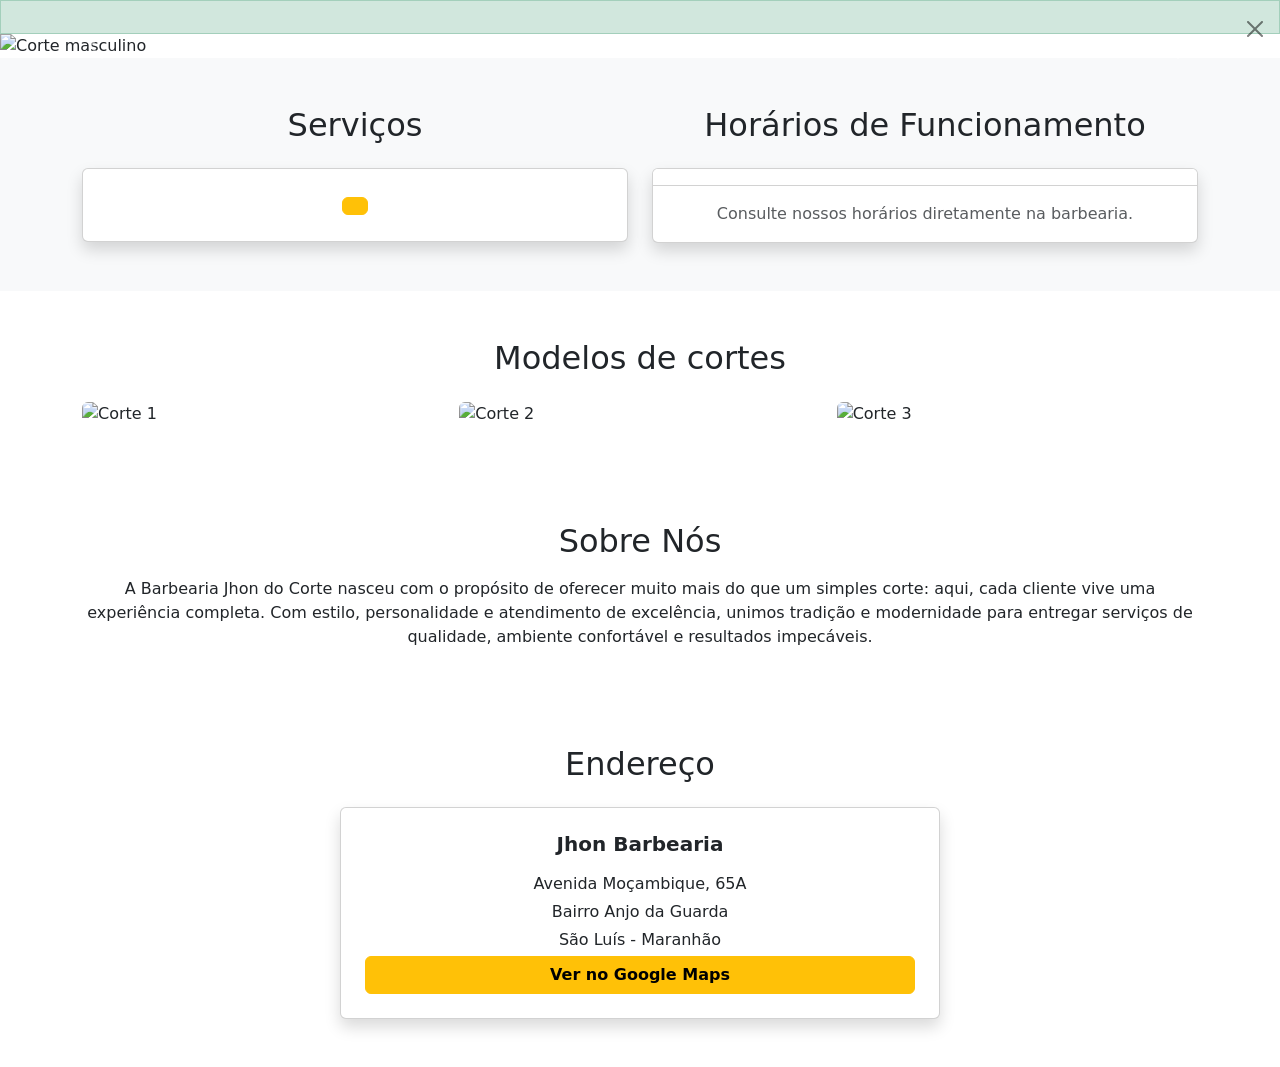
==== src/main/resources/templates/index.html @ 1a0f15d2 "feat: Versão final do sistema com LGPD, Rate Limiter e Dashboards" ====
<!DOCTYPE html>
<html lang="pt-br" xmlns:th="http://www.thymeleaf.org">
<head>
    <link rel="icon" type="image/png" th:href="@{/image/logo-jhon-barbearia-2.png}">
    <meta charset="UTF-8">
    <meta name="viewport" content="width=device-width, initial-scale=1.0">
    <title>Jhon Barbearia</title>
    <link href="https://fonts.googleapis.com/css2?family=Poppins:wght@300;400;600;700&display=swap" rel="stylesheet">
    <link href="https://cdn.jsdelivr.net/npm/bootstrap@5.3.2/dist/css/bootstrap.min.css" rel="stylesheet">
    <link rel="stylesheet" th:href="@{/css/style.css}">
</head>
<body class="home-bg">

<div th:replace="~{fragments :: navbar}"></div>

<div th:if="${mensagemSucesso != null}" class="alert alert-success alert-dismissible fade show text-center fw-bold m-0" role="alert" style="border-radius: 0; z-index: 9999;">
    <span th:text="${mensagemSucesso}"></span>
    <button type="button" class="btn-close" data-bs-dismiss="alert" aria-label="Close"></button>
</div>

<header id="home">
    <div id="carouselExample" class="carousel slide" data-bs-ride="carousel">
        <div class="carousel-inner">
            <div class="carousel-item active">
                <img th:src="@{/image/corte-1.jpeg}" class="d-block w-100 hero-img" alt="Corte masculino">
            </div>
            <div class="carousel-item">
                <img th:src="@{/image/corte-3.jpeg}" class="d-block w-100 hero-img" alt="Modelo de corte">
            </div>
            <div class="carousel-item">
                <img th:src="@{/image/corte-4.jpeg}" class="d-block w-100 hero-img" alt="Corte finalizado">
            </div>
        </div>

        <div class="position-absolute bottom-0 start-50 translate-middle-x mb-4">
            <button class="btn btn-warning btn-lg px-4 fw-bold" data-bs-toggle="modal" data-bs-target="#modalAgendamento">
                Agendar Agora
            </button>
        </div>

        <button class="carousel-control-prev" type="button" data-bs-target="#carouselExample" data-bs-slide="prev" aria-label="Anterior">
            <span class="carousel-control-prev-icon"></span>
        </button>
        <button class="carousel-control-next" type="button" data-bs-target="#carouselExample" data-bs-slide="next" aria-label="Proximo">
            <span class="carousel-control-next-icon"></span>
        </button>
    </div>
</header>

<section id="servicos" class="py-5 bg-light">
    <div class="container">
        <div class="row g-4 justify-content-center">
            <div class="col-md-6">
                <h2 class="text-center mb-4">Serviços</h2>
                <div class="card p-4 shadow mx-auto service-card">
                    <div class="d-flex flex-column align-items-center gap-3">
                        <th:block th:each="servico : ${listaServicos}">
                            <button class="btn btn-warning w-100 py-2 fw-bold"
                                    th:text="${servico.nome} + ' - R$ ' + ${#numbers.formatDecimal(servico.preco, 1, 'POINT', 2, 'COMMA')}">
                            </button>
                        </th:block>
                    </div>
                </div>
            </div>

            <div id="horarios" class="col-md-6">
                <h2 class="text-center mb-4">Horários de Funcionamento</h2>
                <div class="card shadow horario-card">
                    <ul class="list-group list-group-flush" th:if="${!horariosFuncionamento.isEmpty()}">
                        <li class="list-group-item d-flex justify-content-between" th:each="entry : ${horariosFuncionamento}">
                            <span th:text="${entry.key}"></span>
                            <strong th:text="${entry.value}"></strong>
                        </li>
                    </ul>
                    <div class="card-body text-center" th:if="${horariosFuncionamento.isEmpty()}">
                        <p class="text-muted mb-0">Consulte nossos horários diretamente na barbearia.</p>
                    </div>
                </div>
            </div>
        </div>
    </div>
</section>

<section id="galeria" class="container py-5">
    <h2 class="text-center mb-4">Modelos de cortes</h2>
    <div class="row g-3">
        <div class="col-md-4"><img th:src="@{/image/corte-3.jpeg}" class="img-fluid rounded" alt="Corte 1"></div>
        <div class="col-md-4"><img th:src="@{/image/corte-4.jpeg}" class="img-fluid rounded" alt="Corte 2"></div>
        <div class="col-md-4"><img th:src="@{/image/corte-1.jpeg}" class="img-fluid rounded" alt="Corte 3"></div>
    </div>
</section>

<section id="sobre" class="container my-5">
    <h2 class="text-center mb-3">Sobre Nós</h2>
    <p class="text-center">A Barbearia Jhon do Corte nasceu com o propósito de oferecer muito mais do que um simples corte: aqui, cada cliente vive uma experiência completa. Com estilo, personalidade e atendimento de excelência, unimos tradição e modernidade para entregar serviços de qualidade, ambiente confortável e resultados impecáveis.</p>
</section>

<div class="modal fade" id="modalAgendamento" tabindex="-1">
    <div class="modal-dialog modal-lg">
        <div class="modal-content">
            <div class="modal-header">
                <h5 class="modal-title">Escolha seu Barbeiro</h5>
                <button class="btn-close" data-bs-dismiss="modal" aria-label="Fechar"></button>
            </div>
            <div class="modal-body">
                <div class="row g-4 justify-content-center">
                    <div class="col-md-5 text-center" th:each="barbeiro : ${listaBarbeiros}">
                        <img th:src="@{'/' + ${barbeiro.foto}}" width="140" height="140" class="rounded-circle mb-2" style="object-fit:cover" alt="Barbeiro">
                        <h5 class="fw-bold" th:text="${barbeiro.nome}">Nome do Barbeiro</h5>
                        <p class="text-muted" th:text="${barbeiro.especialidade}">Especialidade</p>
                        <a th:href="@{/agendamento(barbeiroId=${barbeiro.id})}" class="btn btn-warning w-100">
                            Agendar com <span th:text="${barbeiro.nome}"></span>
                        </a>
                    </div>
                </div>
            </div>
        </div>
    </div>
</div>

<section id="endereco" class="py-5">
    <div class="container">
        <h2 class="text-center mb-4">Endereço</h2>
        <div class="card p-4 shadow mx-auto text-center" style="max-width: 600px;">
            <h5 class="fw-bold mb-3">Jhon Barbearia</h5>
            <p class="mb-1">Avenida Moçambique, 65A</p>
            <p class="mb-1">Bairro Anjo da Guarda</p>
            <p class="mb-1">São Luís - Maranhão</p>
            <a href="https://maps.app.goo.gl/peshB2hqDgWtC8VdA" class="btn btn-warning fw-bold" target="_blank" rel="noopener">
                Ver no Google Maps
            </a>
        </div>
    </div>
</section>

<div th:replace="~{fragments :: footer}"></div>
<script src="https://cdn.jsdelivr.net/npm/bootstrap@5.3.2/dist/js/bootstrap.bundle.min.js"></script>
</body>
</html>
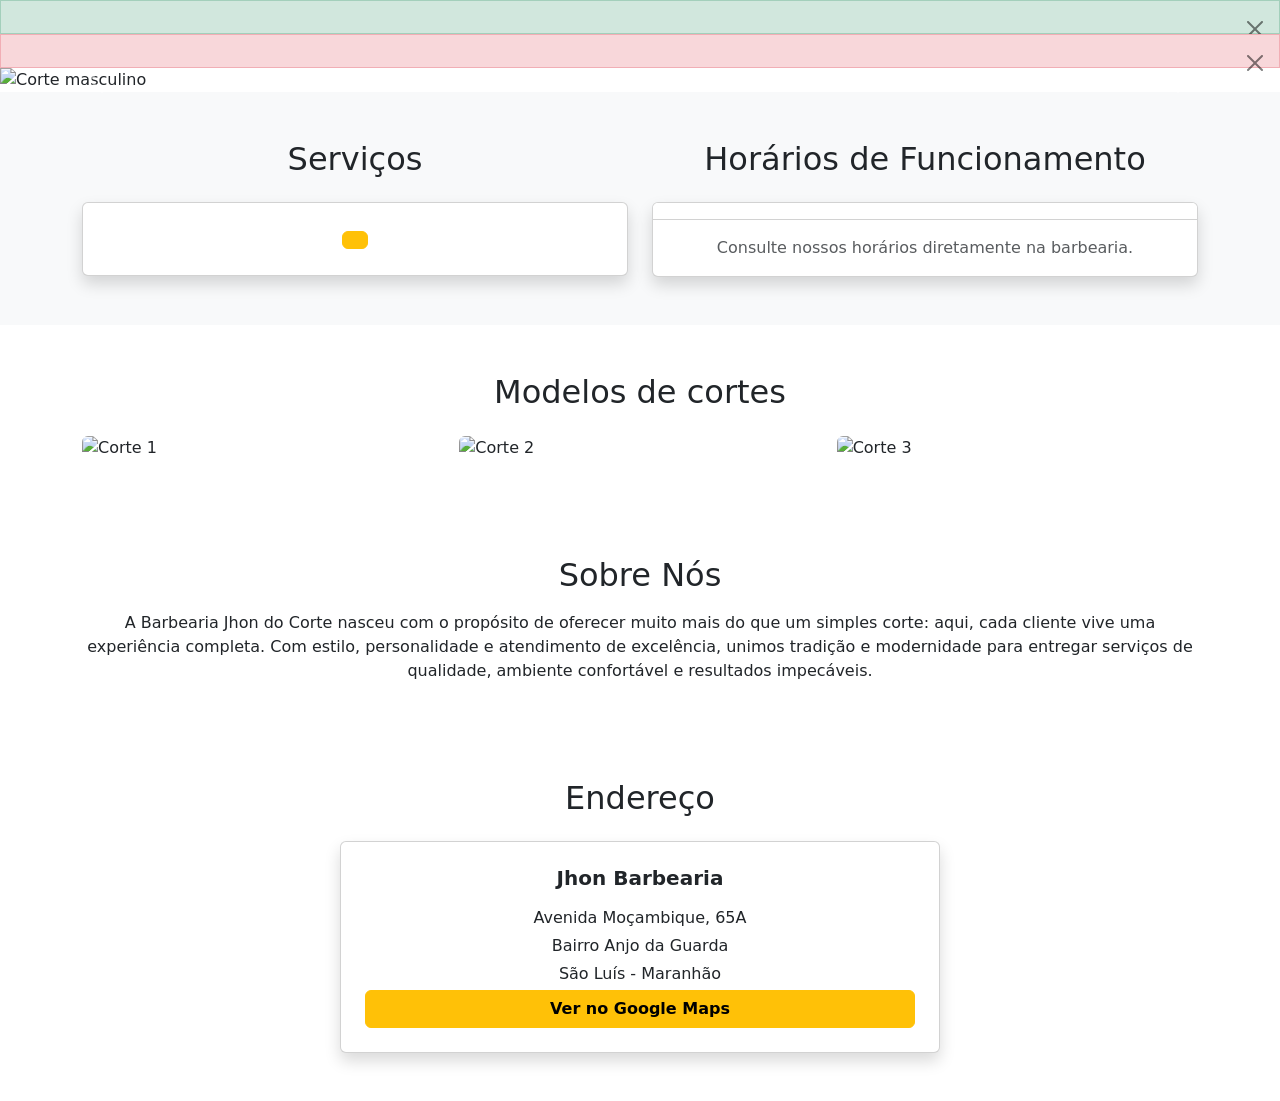
==== commit 653d53c2: "fix: Corrige queries de faturamento no dashboard e rota direta no navbar" ====
--- a/src/main/resources/templates/index.html
+++ b/src/main/resources/templates/index.html
@@ -15,6 +15,10 @@
 
 <div th:if="${mensagemSucesso != null}" class="alert alert-success alert-dismissible fade show text-center fw-bold m-0" role="alert" style="border-radius: 0; z-index: 9999;">
     <span th:text="${mensagemSucesso}"></span>
+    <button type="button" class="btn-close" data-bs-dismiss="alert" aria-label="Close"></button>
+</div>
+<div th:if="${erro != null}" class="alert alert-danger alert-dismissible fade show text-center fw-bold m-0" role="alert" style="border-radius: 0; z-index: 9999;">
+    <span th:text="${erro}"></span>
     <button type="button" class="btn-close" data-bs-dismiss="alert" aria-label="Close"></button>
 </div>
 
